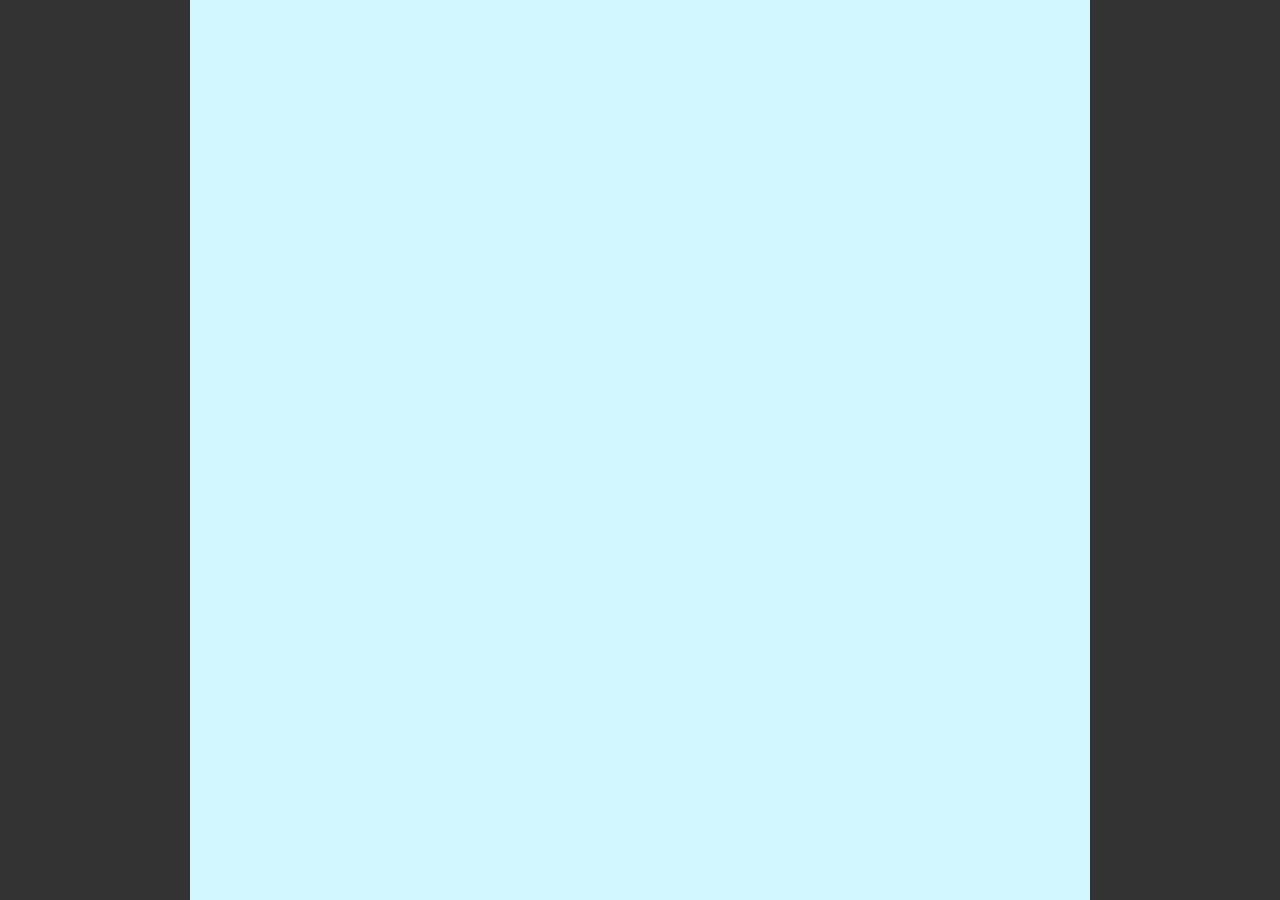
==== index.html @ c265c264 "inti" ====
<!DOCTYPE html>
<html>
<head>
    <title>Меню игры</title>
    <meta http-equiv="Content-Type" content="text/html; charset=utf-8">
    <link rel="stylesheet" type="text/css" href="style.css">
    <script type="module" src="script.js"></script>
    <script type="module" src="main.js"></script>
<!--    <script type="module" src="sprite.js"></script>-->

</head>
<body>
<div class="container">
    <div id="canvas_wrap">
        <div id="score"></div>
        <canvas id="canvas">
        </canvas>
    </div>
</div>
</body>
</html>
---- style.css ----
* {
    padding: 0;
    margin: 0;
    -webkit-box-sizing: border-box;
    box-sizing: border-box;
    font-family: 'Roboto', sans-serif;
}

body {
    height: 100vh;
    display: -webkit-box;
    display: -ms-flexbox;
    display: flex;
    background-size: cover;
}

.container{
    margin: auto;
    width: 100%;
    position: fixed;
    background-color: #333;
    visibility: visible;
    display: flex;
    align-items: center;
    justify-content: center;

}
#canvas_wrap{
    background-color: #d3f7ff;
    max-width: 1900px;
    height: 100vh;
}
/*canvas {*/

/*}*/

@media screen and (max-width: 900px) {
    canvas {
        max-width: 1000%;
    }
}
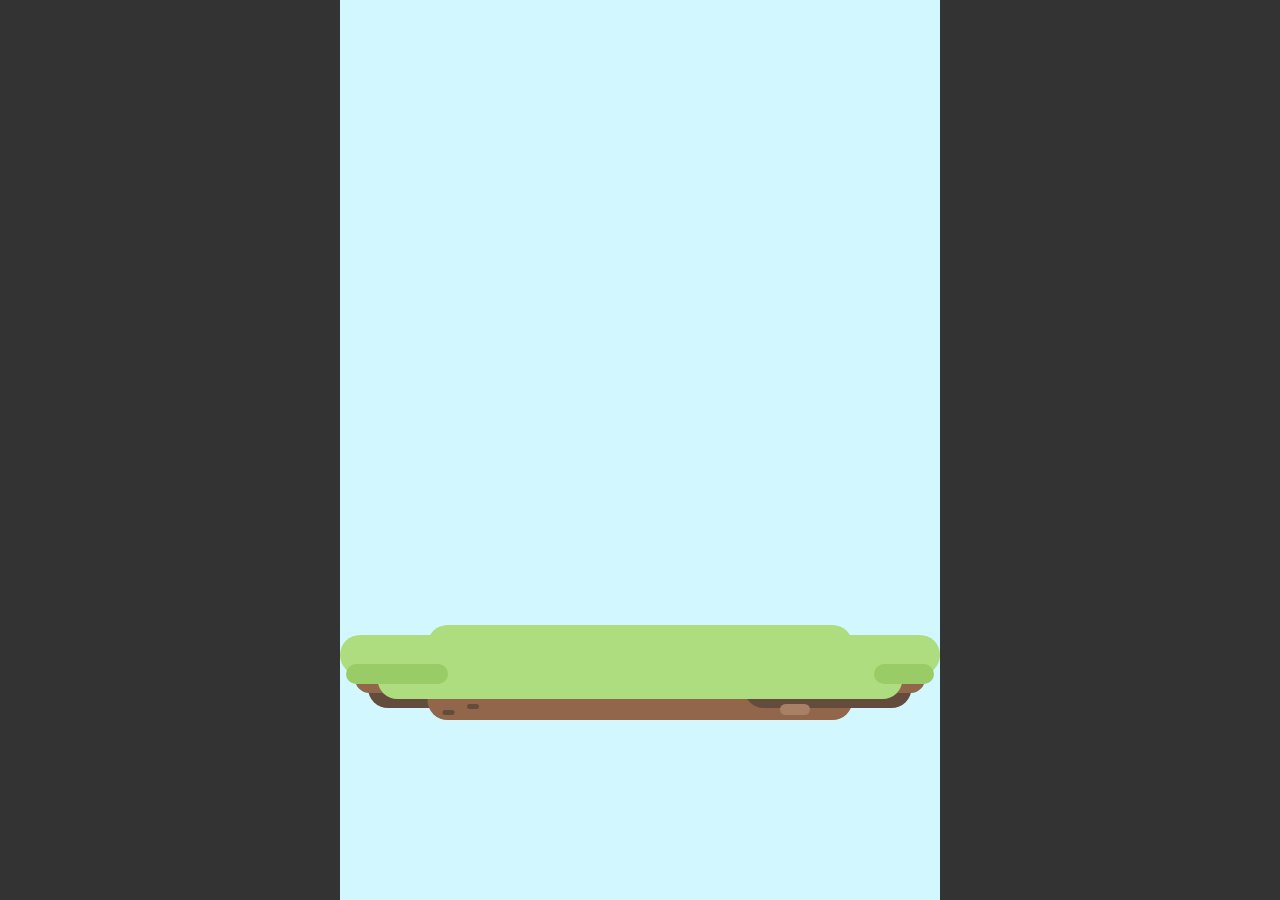
==== commit c6870469: "inti" ====
--- a/index.html
+++ b/index.html
@@ -1,20 +1,22 @@
 <!DOCTYPE html>
-<html>
+<html lang="ru">
 <head>
     <title>Меню игры</title>
     <meta http-equiv="Content-Type" content="text/html; charset=utf-8">
+    <meta name="viewport" content="width=device-width, initial-scale=1, maximum-scale=1, user-scalable=no">
+
     <link rel="stylesheet" type="text/css" href="style.css">
-    <script type="module" src="script.js"></script>
-    <script type="module" src="main.js"></script>
-<!--    <script type="module" src="sprite.js"></script>-->
+        <script type="module" src="script.js"></script>
+        <script type="module" src="main.js"></script>
+        <script type="module" src="sprite.js"></script>
 
 </head>
 <body>
 <div class="container">
     <div id="canvas_wrap">
         <div id="score"></div>
-        <canvas id="canvas">
-        </canvas>
+                <canvas id="canvas">
+                </canvas>
     </div>
 </div>
 </body>
--- a/style.css
+++ b/style.css
@@ -8,34 +8,75 @@
 
 body {
     height: 100vh;
-    display: -webkit-box;
-    display: -ms-flexbox;
-    display: flex;
-    background-size: cover;
+    /*display: -webkit-box;*/
+    /*display: -ms-flexbox;*/
+    /*display: flex;*/
+    background-color: #333;
+    overflow:hidden;
+
+    /*background-size: cover;*/
 }
 
-.container{
-    margin: auto;
+.container {
+    /*margin: auto;*/
+    background-color: #333;
     width: 100%;
-    position: fixed;
-    background-color: #333;
-    visibility: visible;
-    display: flex;
-    align-items: center;
-    justify-content: center;
+}
+
+#canvas_wrap {
+    height: 100vh;
+    background-color: #d3f7ff;
 
 }
-#canvas_wrap{
-    background-color: #d3f7ff;
-    max-width: 1900px;
-    height: 100vh;
+
+/* Для мобильных устройств */
+/*@media (min-width: 600px) {*/
+/*    #canvas_wrap {*/
+/*        !*width: 100%;*!*/
+/*        background-color: #55ff00;*/
+/*    }*/
+/*}*/
+/* Для планшетов и более крупных мобильных устройств */
+@media (min-width: 600px) {
+    #canvas_wrap {
+        max-width: 600px;
+        margin: 0 auto;
+    }
 }
-/*canvas {*/
 
+/*Для компьютера*/
+
+
+
+
+
+/*@media screen and (min-width: 1800px) {*/
+/*    .container {*/
+/*        padding-left: 20%;*/
+/*    }*/
 /*}*/
 
-@media screen and (max-width: 900px) {
-    canvas {
-        max-width: 1000%;
-    }
-}
+/*@media screen and (max-width: 350px) {*/
+/*    .container {*/
+/*        max-width:100%;*/
+/*        background-color: #d3f7ff;*/
+
+/*    }*/
+/*}*/
+/*@media screen and (min-width: 600px) {*/
+/*    .container {*/
+/*        padding-left: 10%;*/
+/*        padding-right: 10%;*/
+/*    }*/
+/*}*/
+/*#canvas_wrap{*/
+/*    background-color: #d3f7ff;*/
+/*    !*max-width: 1900px;*!*/
+/*    height: 100vh;*/
+/*}*/
+
+/*@media screen and (max-width: 600px) {*/
+/*    canvas {*/
+/*        max-width: 100%;*/
+/*    }*/
+/*}*/
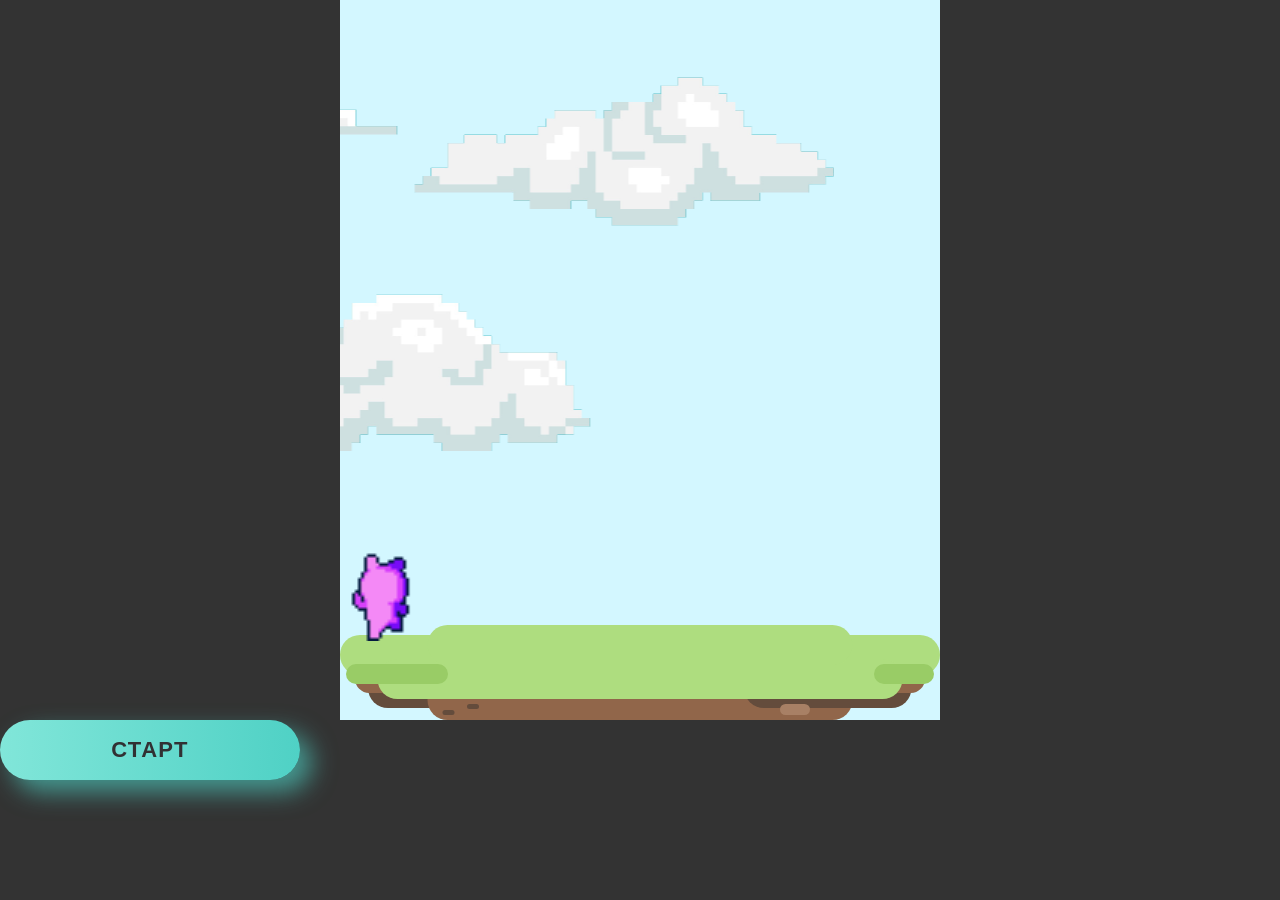
==== commit f2bb8c6e: "inti" ====
--- a/index.html
+++ b/index.html
@@ -18,6 +18,15 @@
                 <canvas id="canvas">
                 </canvas>
     </div>
+    <div class="page_footer_wrap">
+        <div class="page_footer">
+            <div class="buttons">
+                <div class="icon_play">
+                    <button class="button">Старт</button>
+                </div>
+            </div>
+        </div>
+    </div>
 </div>
 </body>
 </html>
--- a/style.css
+++ b/style.css
@@ -24,7 +24,7 @@
 }
 
 #canvas_wrap {
-    height: 100vh;
+    height: 80vh;
     background-color: #d3f7ff;
 
 }
@@ -44,6 +44,81 @@
     }
 }
 
+.button {
+    min-width: 300px;
+    min-height: 60px;
+    font-family: 'Nunito', sans-serif;
+    font-size: 22px;
+    text-transform: uppercase;
+    letter-spacing: 1.3px;
+    font-weight: 700;
+    color: #313133;
+    background: #4FD1C5;
+    background: linear-gradient(90deg, rgba(129,230,217,1) 0%, rgba(79,209,197,1) 100%);
+    border: none;
+    border-radius: 1000px;
+    box-shadow: 12px 12px 24px rgba(79,209,197,.64);
+    transition: all 0.3s ease-in-out 0s;
+    cursor: pointer;
+    outline: none;
+    position: relative;
+    padding: 10px;
+}
+
+button::before {
+    content: '';
+    border-radius: 1000px;
+    min-width: calc(300px + 12px);
+    min-height: calc(60px + 12px);
+    border: 6px solid #00FFCB;
+    box-shadow: 0 0 60px rgba(0,255,203,.64);
+    position: absolute;
+    top: 50%;
+    left: 50%;
+    transform: translate(-50%, -50%);
+    opacity: 0;
+    transition: all .3s ease-in-out 0s;
+}
+
+.button:hover, .button:focus {
+    color: #313133;
+    transform: translateY(-6px);
+}
+
+button:hover::before, button:focus::before {
+    opacity: 1;
+}
+
+button::after {
+    content: '';
+    width: 30px; height: 30px;
+    border-radius: 100%;
+    border: 6px solid #00FFCB;
+    position: absolute;
+    z-index: -1;
+    top: 50%;
+    left: 50%;
+    transform: translate(-50%, -50%);
+    animation: ring 1.5s infinite;
+}
+
+button:hover::after, button:focus::after {
+    animation: none;
+    display: none;
+}
+
+@keyframes ring {
+    0% {
+        width: 30px;
+        height: 30px;
+        opacity: 1;
+    }
+    100% {
+        width: 300px;
+        height: 300px;
+        opacity: 0;
+    }
+}
 /*Для компьютера*/
 
 
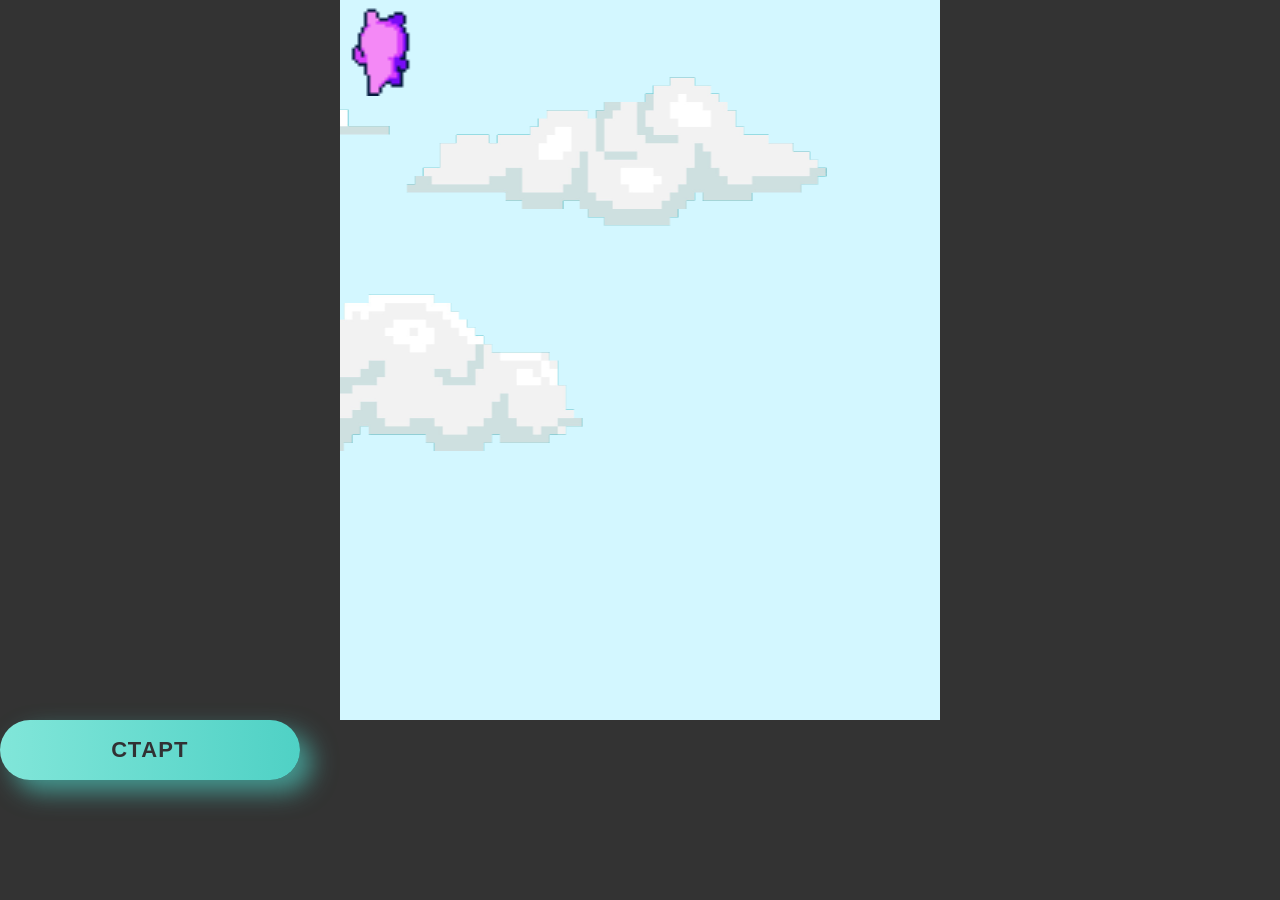
==== commit 24a5ee16: "inti" ====
--- a/index.html
+++ b/index.html
@@ -6,7 +6,6 @@
     <meta name="viewport" content="width=device-width, initial-scale=1, maximum-scale=1, user-scalable=no">
 
     <link rel="stylesheet" type="text/css" href="style.css">
-        <script type="module" src="script.js"></script>
         <script type="module" src="main.js"></script>
         <script type="module" src="sprite.js"></script>
 
@@ -22,7 +21,7 @@
         <div class="page_footer">
             <div class="buttons">
                 <div class="icon_play">
-                    <button class="button">Старт</button>
+                    <button class="button" id="play-btn">Старт</button>
                 </div>
             </div>
         </div>
